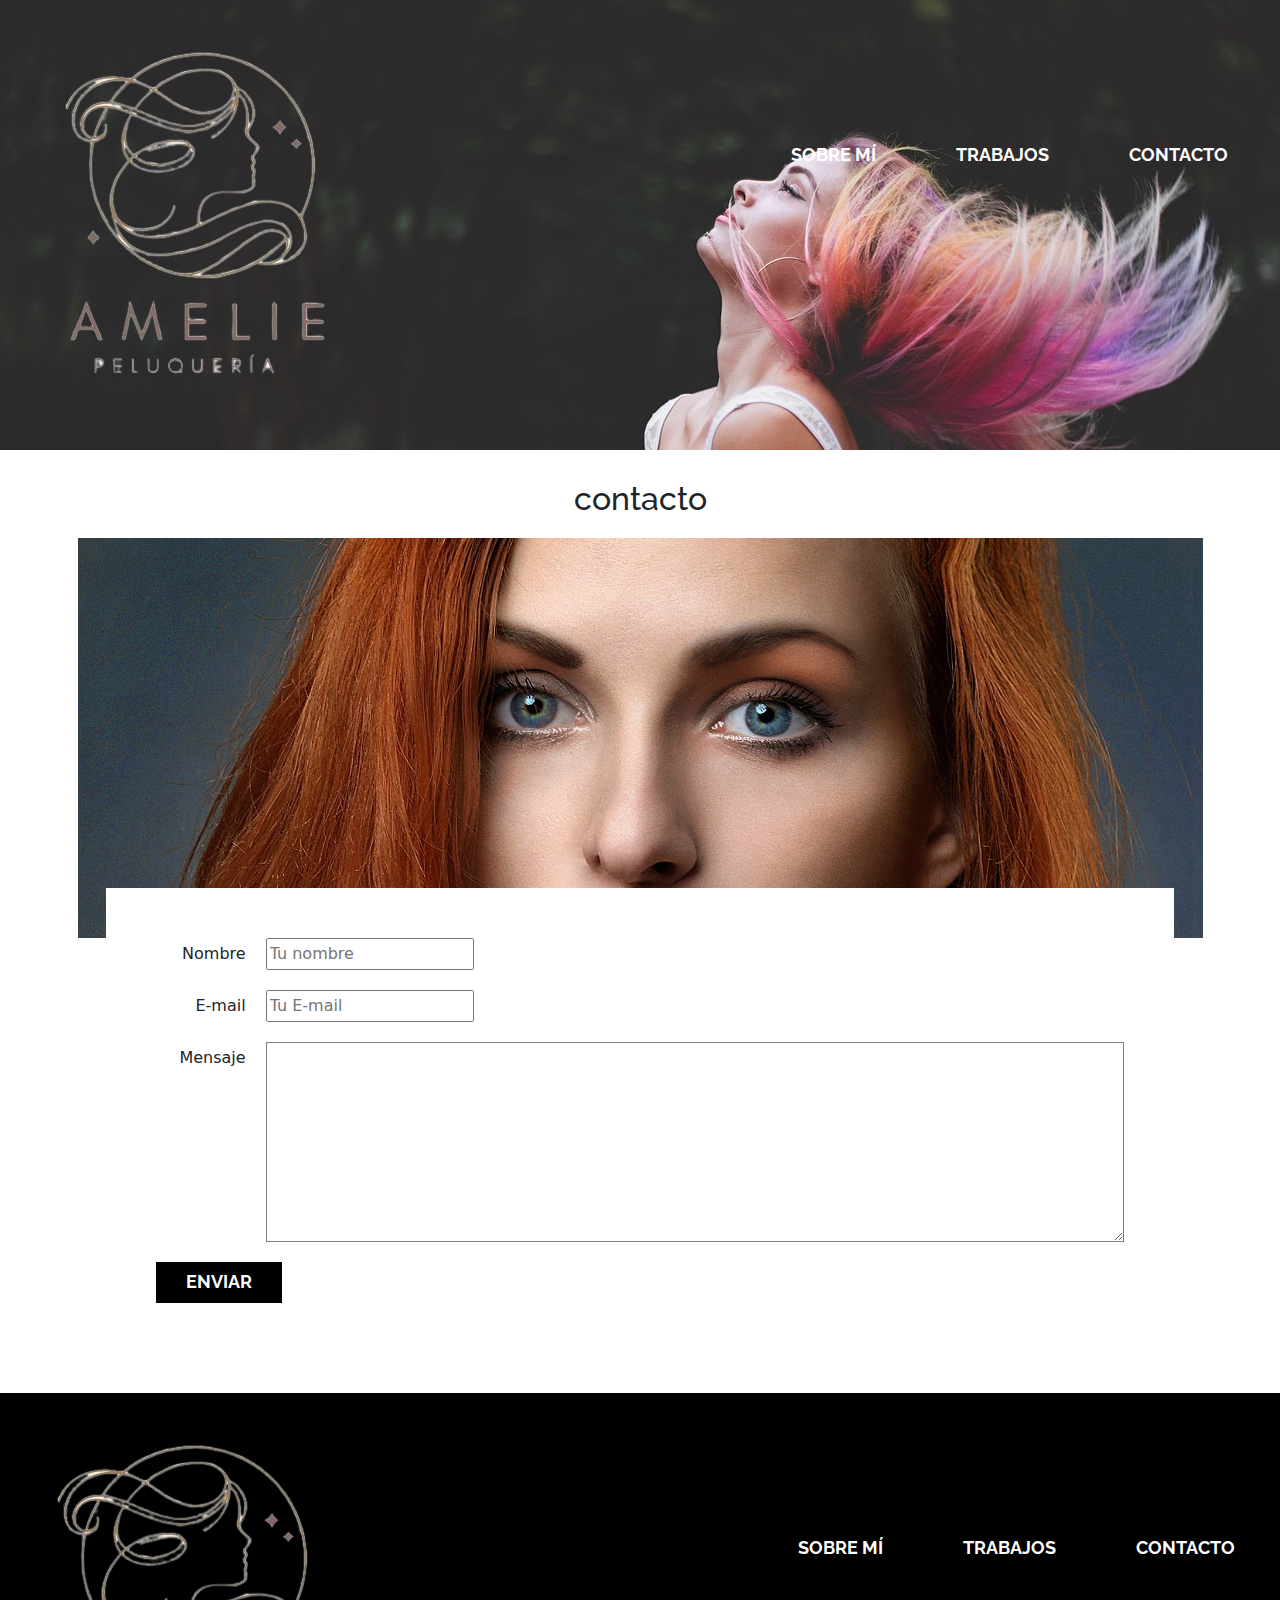
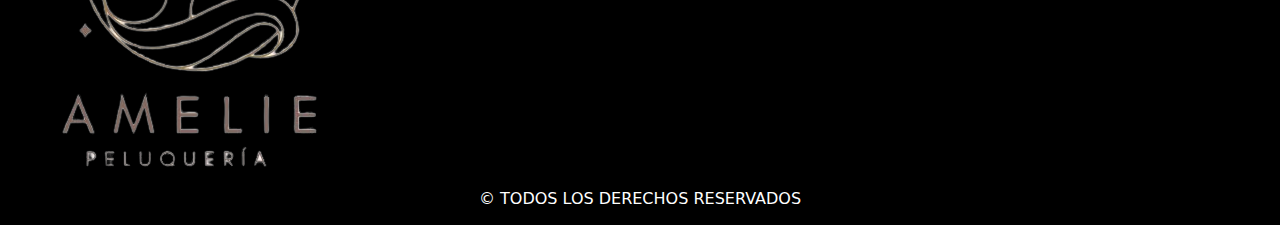
==== Page/contacto.html @ 60de7d9d "V0.1" ====
<!DOCTYPE html>
<html lang="en">
<head>
    <meta charset="UTF-8">
    <meta name="viewport" content="width=device-width, initial-scale=1.0">
    <title>Proyecto</title>
    <link rel="preconnect" href="https://fonts.googleapis.com">
    <link rel="preconnect" href="https://fonts.gstatic.com" crossorigin>
    <link href="https://fonts.googleapis.com/css2?family=Raleway:ital,wght@0,100..900;1,100..900&display=swap" rel="stylesheet">
    <!-- Inicia BS -->
    <link href="https://cdn.jsdelivr.net/npm/bootstrap@5.3.3/dist/css/bootstrap.min.css" rel="stylesheet" integrity="sha384-QWTKZyjpPEjISv5WaRU9OFeRpok6YctnYmDr5pNlyT2bRjXh0JMhjY6hW+ALEwIH" crossorigin="anonymous">
    <!--Finaliza BS-->
    <link rel="preload" href="../CSS/normalize.css">
    <link rel="stylesheet" href="../CSS/normalize.css">
    <link rel="preload" href="../CSS/style.css">
    <link rel="stylesheet" href="../CSS/style.css">
</head>
<body>
    <header class="header container-fluid">
        <div class="container-fluid">
            <div class="barra container-fluid">
                <a href="../index.html">
                    <img class="img-fluid" src="../IMG/Amelie logo.png" alt="Logo">
                </a>
                <nav class="navegacion centrar-texto">
                    <a class="navegacion__link boton" href="../Page/sobreMi.html">SOBRE MÍ</a>
                    <a class="navegacion__link boton" href="../Page/trabajos.html">TRABAJOS</a>
                    <a class="navegacion__link boton" href="../Page/contacto.html">CONTACTO</a>
                </nav>
            </div>
        </div>
    </header>

    <main class="container">
        <h3 class="contactoTítulo centrar-texto">contacto</h3>
        <div class="contactoBG"></div>

        <form class="formulario">
            <div class="campo">
                <label class="campo__label" for="nombre">Nombre</label>
                <input type="text" placeholder="Tu nombre" id="nombre">
            </div>
            <div class="campo">
                <label class="campo__label" for="email">E-mail</label>
                <input type="text" placeholder="Tu E-mail" id="E-mail">
            </div>
            <div class="campo">
                <label class="campo__label" for="Mensaje">Mensaje</label>
                <textarea class="campo__field campo__field--textarea" name="" id="" cols="30" rows="10"></textarea>
            </div>
            <div class="campo">
                <input type="submit" value="Enviar" class="boton boton__principal">
            </div>
        </form>
    </main>

    <footer class="footer container-fluid">
        <div class="container-fluid">
            <div class="barra">
                <a href="../index.html">
                    <img class="img-fluid" src="../IMG/Amelie logo.png" alt="Logo">
                </a>
                <nav class="navegacion centrar-texto no-margin">
                    <a class="navegacion__link boton" href="../Page/sobreMi.html">SOBRE MÍ</a>
                    <a class="navegacion__link boton" href="../Page/trabajos.html">TRABAJOS</a>
                    <a class="navegacion__link boton" href="../Page/contacto.html">CONTACTO</a>
                </nav>
            </div>
            <p class="copy">© TODOS LOS DERECHOS RESERVADOS</p>
        </div>
    </footer>
</body>
</html>
---- CSS/style.css ----
:root {
    --blanco: #fff;
    --negro: #000;
}
.fuente {
  font-family: "Raleway", sans-serif;
  font-weight: 400;
  font-style: normal;
}

.fuentePequeña {
  font-family: "Raleway", sans-serif;
  font-weight: 200;
  font-style: normal;
  font-size: 2rem;
}

html {
    box-sizing: border-box;
    font-size: 62.5%;
}

*, *:before, *:after {
    box-sizing: inherit;
}

body {
    font-size: 1.6rem;
    line-height: 2;
}

/** GLOBALES **/

.contenedor {
    max-width: 120rem;
    width: 90%;
    margin: 0 auto;
}

.trabajos__contenedor {
    max-width: 40%;
    height: 90%;
    margin: 5rem auto;
    border: .6rem solid;
    align-content: center;
}

a {
    text-decoration: none;
}

h3 {
    font-size: 3.2rem;
    font-family: "Raleway", sans-serif;
    margin-top: 3rem;
    margin-bottom: 2rem;
}

/** Utilidades **/

.no-margin {
    margin: 0;
}

.no-padding {
    padding: 0;
}

.centrar-texto {
    text-align: center;
}

/** HEADER **/

.header {
    background-image: url(../IMG/woman-1869208_1280.jpg);
    height: 45rem;
    background-size: cover;
    background-repeat: no-repeat;
    background-position: auto 20rem;
    position: relative;
}

@media (max-width: 768px) {
    .header {
        background-position: right;
    }
}

.barra {
    padding-top: 4rem;
}

@media only screen and (min-width: 768px) {
    .barra {
         display: flex;
         justify-content: space-between;
         align-items: center;
         gap: .1rem;
     }
 }

@media (min-width: 768px) {
    .logo {
    width: 20%;
    }
}

.logo {
    width: 100%;
}

.navegacion {
    flex-direction: column;
    flex-direction: row;
    margin-bottom: 12rem;
}

@media (min-width: 768px) {
    .navegacion {
        display: flex;
        gap: 2rem;
    }
}

.navegacion__link {
    color: var(--blanco);
    text-align: center;
    font-size: 1.8rem;
}
@media (min-width: 768px) {
    .principal {
        display: grid;
        grid-template-columns: 2fr 1fr;
        column-gap: 1rem;
    }
}

.boton {
    display: flex;
    font-family: "Raleway", sans-serif;
    color: var(--blanco);
    text-align: center;
    padding: 1rem 3rem;
    font-size: 1.8rem;
    text-transform: uppercase;
    font-weight: 700;
    border: none;
    display: inline-block;
}

.boton:hover {
    cursor: pointer;
}

.boton__principal {
    background-color: var(--negro);
    margin-bottom: 2rem;
}

.articulo {
    border-bottom: .4rem solid var(--gris);
    margin-bottom: 2rem;
}

.articulo__imagen {
    width: 85%;
    height: 85%;
}

.footer{
    background-color: var(--negro);
}


.copy {
    text-align: center;
    color: var(--blanco);
    margin: 0;
    padding-bottom: 1rem;
}

@media (min-width: 768px) {
    .sobreMi {
        display: flex;
    }
}

.sobreMi {
    gap: 2rem;
    align-items: center;
    margin: 10rem 0 10rem 0.1rem;
}

.sobreMi__foto {
    size: 30%;
    margin: 8rem 1rem 8rem 8rem;
}

.sobreMi__texto {
    margin: .5rem;
}

.trabajos-contenedor {
    margin: 8rem;
}

.trabajos__foto {
    width: 20%;
}

.contactoBG {
    background-image: url(../IMG/girl-2120196_1920.jpg);
    height: 40rem;
    background-size: cover;
    background-repeat: no-repeat;
}

.formulario {
    background-color: var(--blanco);
    margin: -5rem auto 0 auto;
    width: 95%;
    padding: 5rem;
}

.campo {
    display: flex;
    margin-bottom: 2rem;
    gap: 2rem;
}

.campo__label {
    flex: 0 0 9rem;
    text-align: right;
}

.campo__field {
    flex: 1;
    border: 1px solid gray;
}

.campo__field--textarea {
    height: 20rem;
}
---- CSS/style.css ----
:root {
    --blanco: #fff;
    --negro: #000;
}
.fuente {
  font-family: "Raleway", sans-serif;
  font-weight: 400;
  font-style: normal;
}

.fuentePequeña {
  font-family: "Raleway", sans-serif;
  font-weight: 200;
  font-style: normal;
  font-size: 2rem;
}

html {
    box-sizing: border-box;
    font-size: 62.5%;
}

*, *:before, *:after {
    box-sizing: inherit;
}

body {
    font-size: 1.6rem;
    line-height: 2;
}

/** GLOBALES **/

.contenedor {
    max-width: 120rem;
    width: 90%;
    margin: 0 auto;
}

.trabajos__contenedor {
    max-width: 40%;
    height: 90%;
    margin: 5rem auto;
    border: .6rem solid;
    align-content: center;
}

a {
    text-decoration: none;
}

h3 {
    font-size: 3.2rem;
    font-family: "Raleway", sans-serif;
    margin-top: 3rem;
    margin-bottom: 2rem;
}

/** Utilidades **/

.no-margin {
    margin: 0;
}

.no-padding {
    padding: 0;
}

.centrar-texto {
    text-align: center;
}

/** HEADER **/

.header {
    background-image: url(../IMG/woman-1869208_1280.jpg);
    height: 45rem;
    background-size: cover;
    background-repeat: no-repeat;
    background-position: auto 20rem;
    position: relative;
}

@media (max-width: 768px) {
    .header {
        background-position: right;
    }
}

.barra {
    padding-top: 4rem;
}

@media only screen and (min-width: 768px) {
    .barra {
         display: flex;
         justify-content: space-between;
         align-items: center;
         gap: .1rem;
     }
 }

@media (min-width: 768px) {
    .logo {
    width: 20%;
    }
}

.logo {
    width: 100%;
}

.navegacion {
    flex-direction: column;
    flex-direction: row;
    margin-bottom: 12rem;
}

@media (min-width: 768px) {
    .navegacion {
        display: flex;
        gap: 2rem;
    }
}

.navegacion__link {
    color: var(--blanco);
    text-align: center;
    font-size: 1.8rem;
}
@media (min-width: 768px) {
    .principal {
        display: grid;
        grid-template-columns: 2fr 1fr;
        column-gap: 1rem;
    }
}

.boton {
    display: flex;
    font-family: "Raleway", sans-serif;
    color: var(--blanco);
    text-align: center;
    padding: 1rem 3rem;
    font-size: 1.8rem;
    text-transform: uppercase;
    font-weight: 700;
    border: none;
    display: inline-block;
}

.boton:hover {
    cursor: pointer;
}

.boton__principal {
    background-color: var(--negro);
    margin-bottom: 2rem;
}

.articulo {
    border-bottom: .4rem solid var(--gris);
    margin-bottom: 2rem;
}

.articulo__imagen {
    width: 85%;
    height: 85%;
}

.footer{
    background-color: var(--negro);
}


.copy {
    text-align: center;
    color: var(--blanco);
    margin: 0;
    padding-bottom: 1rem;
}

@media (min-width: 768px) {
    .sobreMi {
        display: flex;
    }
}

.sobreMi {
    gap: 2rem;
    align-items: center;
    margin: 10rem 0 10rem 0.1rem;
}

.sobreMi__foto {
    size: 30%;
    margin: 8rem 1rem 8rem 8rem;
}

.sobreMi__texto {
    margin: .5rem;
}

.trabajos-contenedor {
    margin: 8rem;
}

.trabajos__foto {
    width: 20%;
}

.contactoBG {
    background-image: url(../IMG/girl-2120196_1920.jpg);
    height: 40rem;
    background-size: cover;
    background-repeat: no-repeat;
}

.formulario {
    background-color: var(--blanco);
    margin: -5rem auto 0 auto;
    width: 95%;
    padding: 5rem;
}

.campo {
    display: flex;
    margin-bottom: 2rem;
    gap: 2rem;
}

.campo__label {
    flex: 0 0 9rem;
    text-align: right;
}

.campo__field {
    flex: 1;
    border: 1px solid gray;
}

.campo__field--textarea {
    height: 20rem;
}
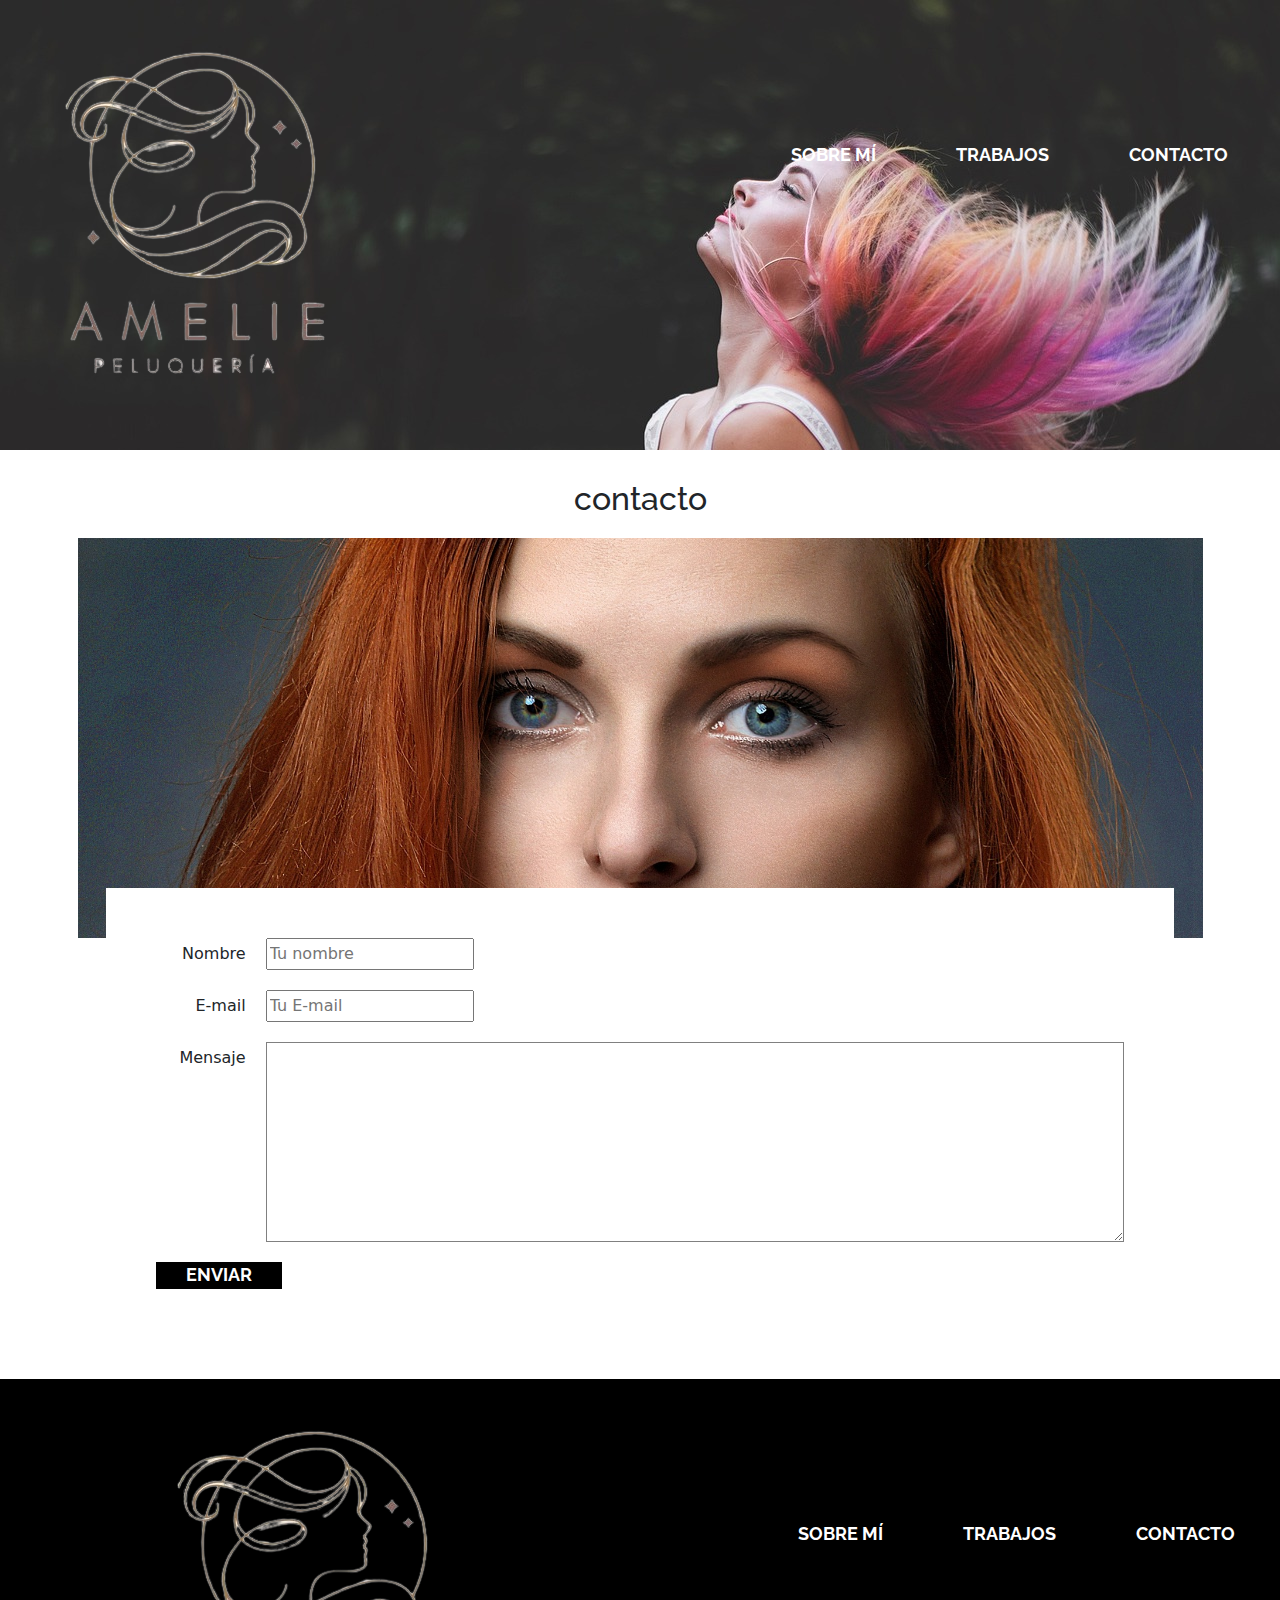
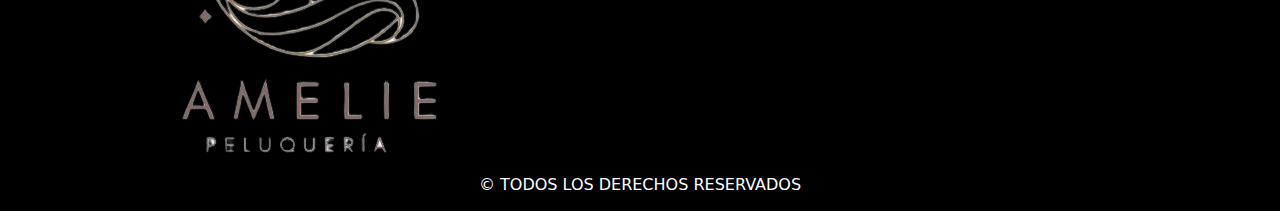
==== commit c415b72f: "V0.5 implemento Sass" ====
--- a/Page/contacto.html
+++ b/Page/contacto.html
@@ -12,8 +12,8 @@
     <!--Finaliza BS-->
     <link rel="preload" href="../CSS/normalize.css">
     <link rel="stylesheet" href="../CSS/normalize.css">
-    <link rel="preload" href="../CSS/style.css">
-    <link rel="stylesheet" href="../CSS/style.css">
+    <link rel="preload" href="../CSS/styles.css">
+    <link rel="stylesheet" href="../CSS/styles.css">
 </head>
 <body>
     <header class="header container-fluid">
--- a/CSS/styles.css
+++ b/CSS/styles.css
@@ -0,0 +1,294 @@
+@charset "UTF-8";
+:root {
+  --blanco: #fff;
+  --negro: #000;
+  --gris: #D5D8DC;
+}
+
+.fuente {
+  font-family: "Raleway", sans-serif;
+  font-weight: 400;
+  font-style: normal;
+}
+
+.fuentePequeña {
+  font-family: "Raleway", sans-serif;
+  font-weight: 200;
+  font-style: normal;
+  font-size: 2rem;
+}
+
+html {
+  box-sizing: border-box;
+  font-size: 62.5%;
+}
+
+*, *:before, *:after {
+  box-sizing: inherit;
+}
+
+body {
+  font-size: 1.6rem;
+  line-height: 2;
+}
+
+img {
+  max-width: 100%;
+}
+
+/** GLOBALES **/
+.contenedor {
+  max-width: 120rem;
+  width: 90%;
+  margin: 0 auto;
+}
+
+.trabajos__contenedor {
+  max-width: 40%;
+  height: 90%;
+  margin: 5rem auto;
+  border: 0.6rem solid;
+  align-content: center;
+}
+
+a {
+  text-decoration: none;
+}
+
+h3 {
+  font-size: 3.2rem;
+  font-family: "Raleway", sans-serif;
+  margin-top: 3rem;
+  margin-bottom: 2rem;
+}
+
+/** Utilidades **/
+.no-margin {
+  margin: 0;
+}
+
+.no-padding {
+  padding: 0;
+}
+
+.centrar-texto {
+  text-align: center;
+}
+
+/** HEADER **/
+.header {
+  background-image: url(../IMG/woman-1869208_1280.jpg);
+  height: 45rem;
+  background-size: cover;
+  background-repeat: no-repeat;
+  background-position: auto 20rem;
+  position: relative;
+}
+
+@media (max-width: 768px) {
+  .header {
+    background-position: right;
+  }
+}
+.barra {
+  padding-top: 4rem;
+}
+
+@media only screen and (min-width: 768px) {
+  .barra {
+    display: flex;
+    justify-content: space-between;
+    align-items: center;
+    gap: 0.1rem;
+  }
+}
+@media (min-width: 768px) {
+  .logo {
+    width: 20%;
+  }
+}
+.logo {
+  width: 100%;
+}
+
+.navegacion {
+  flex-direction: column;
+  flex-direction: row;
+  margin-bottom: 12rem;
+}
+.navegacion .navegacion__link {
+  color: var(--blanco);
+  text-align: center;
+  font-size: 1.8rem;
+}
+
+@media (min-width: 768px) {
+  .navegacion {
+    display: flex;
+    gap: 2rem;
+  }
+}
+.boton {
+  display: flex;
+  font-family: "Raleway", sans-serif;
+  color: var(--blanco);
+  text-align: center;
+  padding: 0.3rem 3rem;
+  font-size: 1.8rem;
+  text-transform: uppercase;
+  font-weight: 700;
+  border: none;
+  display: inline-block;
+}
+
+.boton:hover {
+  cursor: pointer;
+}
+
+.boton__principal {
+  background-color: var(--negro);
+  margin-bottom: 2rem;
+}
+
+.contenido-principal {
+  display: grid;
+  grid-template-columns: 2fr 1fr;
+  -moz-column-gap: 4rem;
+       column-gap: 4rem;
+  border-bottom: 6px solid var(--gris);
+}
+
+@media only screen and (max-width: 768px) {
+  .contenido-principal {
+    display: block;
+  }
+}
+.articulo {
+  border-bottom: 0.4rem solid var(--gris);
+  margin-bottom: 2rem;
+}
+.articulo .articulo__imagen {
+  width: 70%;
+}
+.articulo .articulo__texto h3 {
+  margin-top: 1rem;
+  margin-bottom: 0;
+}
+.articulo .articulo:last-of-type {
+  border-bottom: 0;
+}
+
+.testis {
+  margin: 12rem auto;
+}
+.testis .testi {
+  display: flex;
+  flex-direction: column;
+  align-items: center;
+}
+.testis .testi p {
+  text-align: center;
+  line-height: 2;
+}
+.testis .testi .iconos-testi {
+  height: 15rem;
+  width: 15rem;
+  background-color: var(--negro);
+  border-radius: 50%;
+  display: flex;
+  justify-content: center;
+  align-items: center;
+}
+
+.footer {
+  background-color: var(--negro);
+}
+.footer img {
+  margin-left: 12rem;
+}
+@media only screen and (max-width: 768px) {
+  .footer img {
+    display: block;
+    margin-left: auto;
+    margin-right: auto;
+    width: 80%;
+  }
+}
+
+.copy {
+  text-align: center;
+  color: var(--blanco);
+  margin: 0;
+  padding-bottom: 1rem;
+}
+
+@media (min-width: 768px) {
+  .sobreMi {
+    display: flex;
+  }
+}
+.sobreMi {
+  gap: 2rem;
+  align-items: center;
+  margin: 10rem 0 10rem 0.1rem;
+}
+.sobreMi .sobreMi__foto {
+  size: 30%;
+  margin: 8rem 1rem 8rem 8rem;
+}
+.sobreMi .sobreMi__texto {
+  margin: 0.5rem;
+}
+
+.trabajos-contenedor {
+  margin: 8rem;
+}
+.trabajos-contenedor .trabajos__foto {
+  width: 20%;
+}
+
+@media only screen and (max-width: 768px) {
+  .trabajos-contenedor {
+    margin: 1rem;
+    display: block;
+  }
+}
+@media only screen and (max-width: 768px) {
+  .trabajos__foto {
+    margin: 1rem;
+  }
+}
+@media only screen and (max-width: 768px) {
+  .trabajos__texto {
+    font-size: 16px;
+  }
+}
+.contactoBG {
+  background-image: url(../IMG/girl-2120196_1920.jpg);
+  height: 40rem;
+  background-size: cover;
+  background-repeat: no-repeat;
+}
+
+.formulario {
+  background-color: var(--blanco);
+  margin: -5rem auto 0 auto;
+  width: 95%;
+  padding: 5rem;
+}
+.formulario .campo {
+  display: flex;
+  margin-bottom: 2rem;
+  gap: 2rem;
+}
+.formulario .campo .campo__label {
+  flex: 0 0 9rem;
+  text-align: right;
+}
+.formulario .campo .campo__field {
+  flex: 1;
+  border: 1px solid gray;
+}
+.formulario .campo .campo__field--textarea {
+  height: 20rem;
+}/*# sourceMappingURL=styles.css.map */--- a/CSS/styles.css
+++ b/CSS/styles.css
@@ -0,0 +1,294 @@
+@charset "UTF-8";
+:root {
+  --blanco: #fff;
+  --negro: #000;
+  --gris: #D5D8DC;
+}
+
+.fuente {
+  font-family: "Raleway", sans-serif;
+  font-weight: 400;
+  font-style: normal;
+}
+
+.fuentePequeña {
+  font-family: "Raleway", sans-serif;
+  font-weight: 200;
+  font-style: normal;
+  font-size: 2rem;
+}
+
+html {
+  box-sizing: border-box;
+  font-size: 62.5%;
+}
+
+*, *:before, *:after {
+  box-sizing: inherit;
+}
+
+body {
+  font-size: 1.6rem;
+  line-height: 2;
+}
+
+img {
+  max-width: 100%;
+}
+
+/** GLOBALES **/
+.contenedor {
+  max-width: 120rem;
+  width: 90%;
+  margin: 0 auto;
+}
+
+.trabajos__contenedor {
+  max-width: 40%;
+  height: 90%;
+  margin: 5rem auto;
+  border: 0.6rem solid;
+  align-content: center;
+}
+
+a {
+  text-decoration: none;
+}
+
+h3 {
+  font-size: 3.2rem;
+  font-family: "Raleway", sans-serif;
+  margin-top: 3rem;
+  margin-bottom: 2rem;
+}
+
+/** Utilidades **/
+.no-margin {
+  margin: 0;
+}
+
+.no-padding {
+  padding: 0;
+}
+
+.centrar-texto {
+  text-align: center;
+}
+
+/** HEADER **/
+.header {
+  background-image: url(../IMG/woman-1869208_1280.jpg);
+  height: 45rem;
+  background-size: cover;
+  background-repeat: no-repeat;
+  background-position: auto 20rem;
+  position: relative;
+}
+
+@media (max-width: 768px) {
+  .header {
+    background-position: right;
+  }
+}
+.barra {
+  padding-top: 4rem;
+}
+
+@media only screen and (min-width: 768px) {
+  .barra {
+    display: flex;
+    justify-content: space-between;
+    align-items: center;
+    gap: 0.1rem;
+  }
+}
+@media (min-width: 768px) {
+  .logo {
+    width: 20%;
+  }
+}
+.logo {
+  width: 100%;
+}
+
+.navegacion {
+  flex-direction: column;
+  flex-direction: row;
+  margin-bottom: 12rem;
+}
+.navegacion .navegacion__link {
+  color: var(--blanco);
+  text-align: center;
+  font-size: 1.8rem;
+}
+
+@media (min-width: 768px) {
+  .navegacion {
+    display: flex;
+    gap: 2rem;
+  }
+}
+.boton {
+  display: flex;
+  font-family: "Raleway", sans-serif;
+  color: var(--blanco);
+  text-align: center;
+  padding: 0.3rem 3rem;
+  font-size: 1.8rem;
+  text-transform: uppercase;
+  font-weight: 700;
+  border: none;
+  display: inline-block;
+}
+
+.boton:hover {
+  cursor: pointer;
+}
+
+.boton__principal {
+  background-color: var(--negro);
+  margin-bottom: 2rem;
+}
+
+.contenido-principal {
+  display: grid;
+  grid-template-columns: 2fr 1fr;
+  -moz-column-gap: 4rem;
+       column-gap: 4rem;
+  border-bottom: 6px solid var(--gris);
+}
+
+@media only screen and (max-width: 768px) {
+  .contenido-principal {
+    display: block;
+  }
+}
+.articulo {
+  border-bottom: 0.4rem solid var(--gris);
+  margin-bottom: 2rem;
+}
+.articulo .articulo__imagen {
+  width: 70%;
+}
+.articulo .articulo__texto h3 {
+  margin-top: 1rem;
+  margin-bottom: 0;
+}
+.articulo .articulo:last-of-type {
+  border-bottom: 0;
+}
+
+.testis {
+  margin: 12rem auto;
+}
+.testis .testi {
+  display: flex;
+  flex-direction: column;
+  align-items: center;
+}
+.testis .testi p {
+  text-align: center;
+  line-height: 2;
+}
+.testis .testi .iconos-testi {
+  height: 15rem;
+  width: 15rem;
+  background-color: var(--negro);
+  border-radius: 50%;
+  display: flex;
+  justify-content: center;
+  align-items: center;
+}
+
+.footer {
+  background-color: var(--negro);
+}
+.footer img {
+  margin-left: 12rem;
+}
+@media only screen and (max-width: 768px) {
+  .footer img {
+    display: block;
+    margin-left: auto;
+    margin-right: auto;
+    width: 80%;
+  }
+}
+
+.copy {
+  text-align: center;
+  color: var(--blanco);
+  margin: 0;
+  padding-bottom: 1rem;
+}
+
+@media (min-width: 768px) {
+  .sobreMi {
+    display: flex;
+  }
+}
+.sobreMi {
+  gap: 2rem;
+  align-items: center;
+  margin: 10rem 0 10rem 0.1rem;
+}
+.sobreMi .sobreMi__foto {
+  size: 30%;
+  margin: 8rem 1rem 8rem 8rem;
+}
+.sobreMi .sobreMi__texto {
+  margin: 0.5rem;
+}
+
+.trabajos-contenedor {
+  margin: 8rem;
+}
+.trabajos-contenedor .trabajos__foto {
+  width: 20%;
+}
+
+@media only screen and (max-width: 768px) {
+  .trabajos-contenedor {
+    margin: 1rem;
+    display: block;
+  }
+}
+@media only screen and (max-width: 768px) {
+  .trabajos__foto {
+    margin: 1rem;
+  }
+}
+@media only screen and (max-width: 768px) {
+  .trabajos__texto {
+    font-size: 16px;
+  }
+}
+.contactoBG {
+  background-image: url(../IMG/girl-2120196_1920.jpg);
+  height: 40rem;
+  background-size: cover;
+  background-repeat: no-repeat;
+}
+
+.formulario {
+  background-color: var(--blanco);
+  margin: -5rem auto 0 auto;
+  width: 95%;
+  padding: 5rem;
+}
+.formulario .campo {
+  display: flex;
+  margin-bottom: 2rem;
+  gap: 2rem;
+}
+.formulario .campo .campo__label {
+  flex: 0 0 9rem;
+  text-align: right;
+}
+.formulario .campo .campo__field {
+  flex: 1;
+  border: 1px solid gray;
+}
+.formulario .campo .campo__field--textarea {
+  height: 20rem;
+}/*# sourceMappingURL=styles.css.map */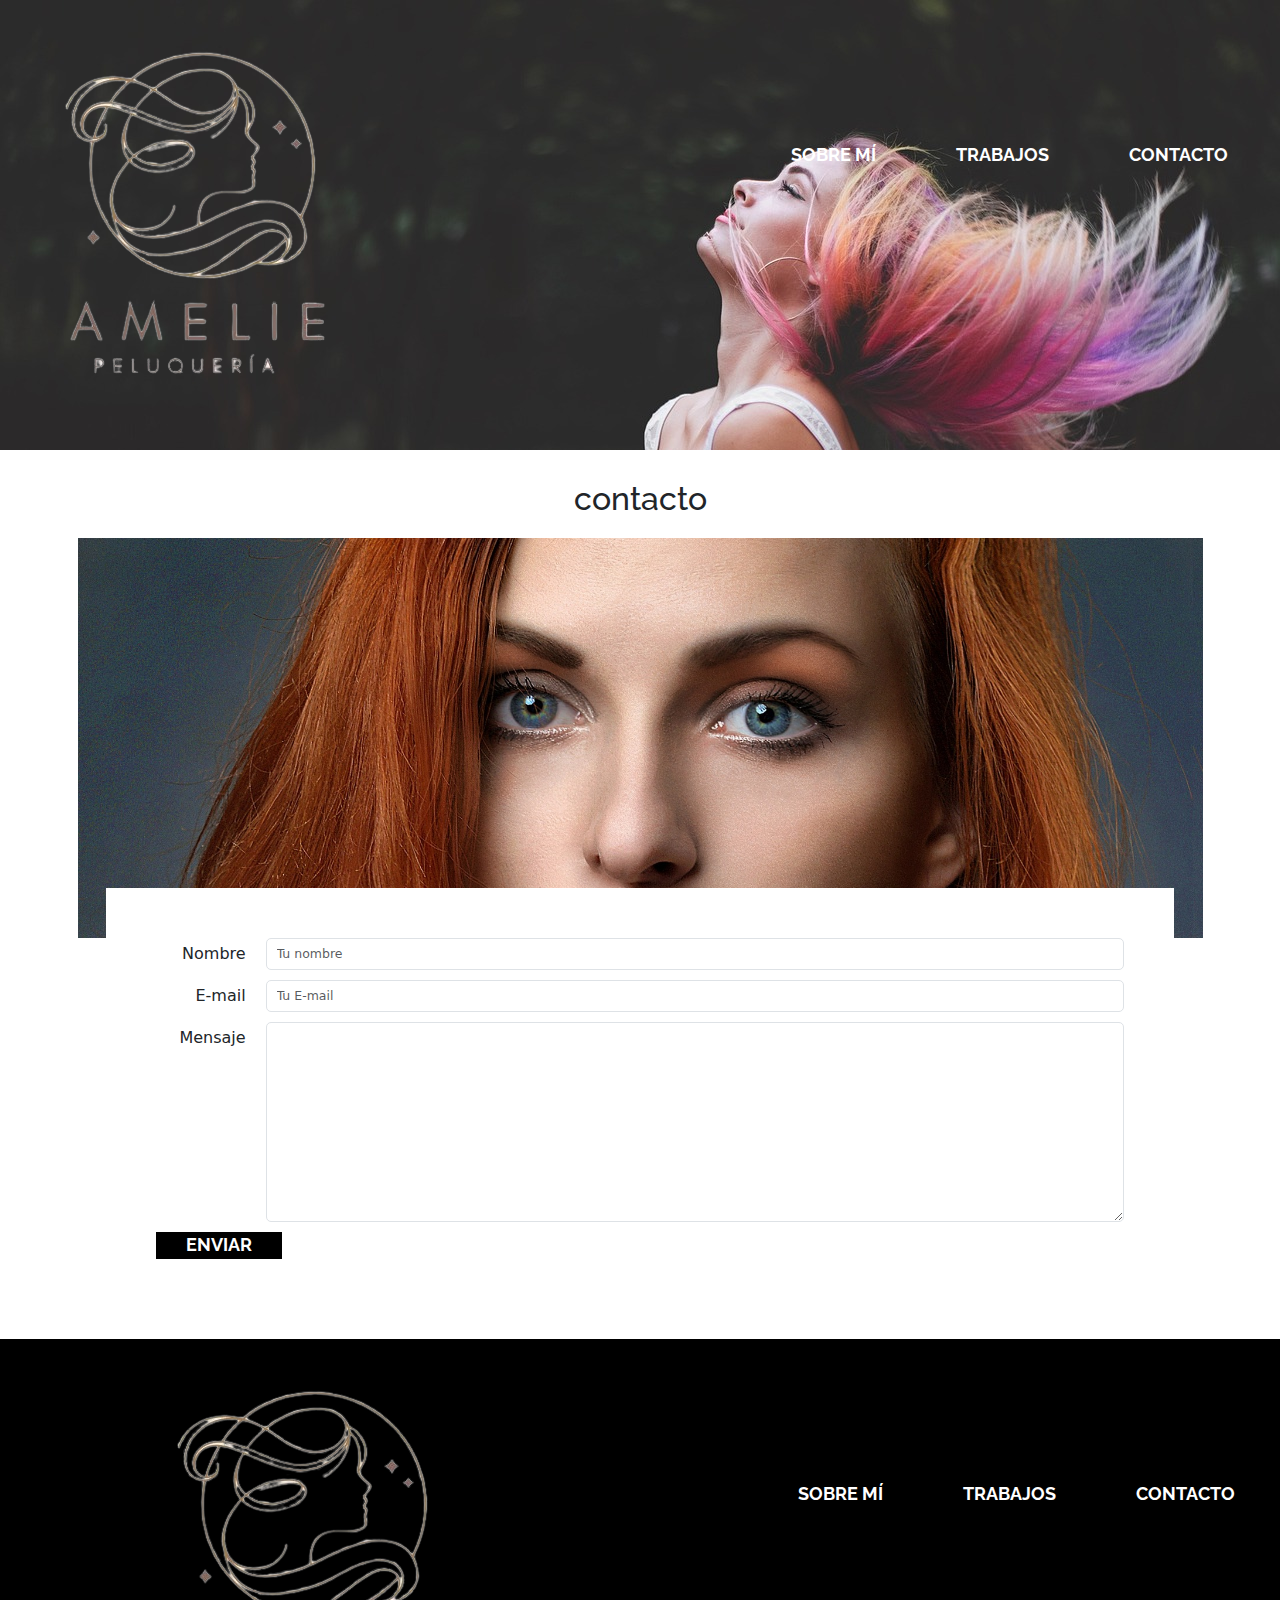
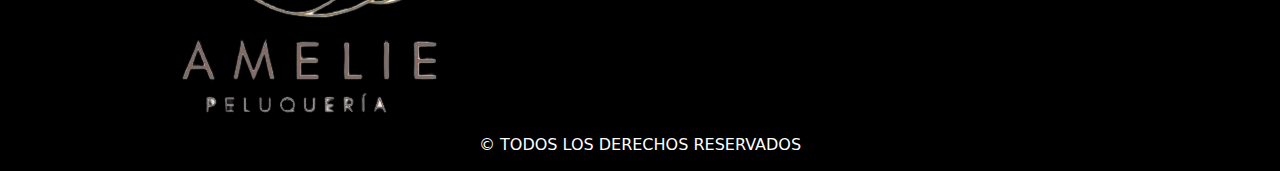
==== commit d0d8a46a: "V0.7.2 Mejoras varias y de SEO" ====
--- a/Page/contacto.html
+++ b/Page/contacto.html
@@ -3,16 +3,17 @@
 <head>
     <meta charset="UTF-8">
     <meta name="viewport" content="width=device-width, initial-scale=1.0">
-    <title>Proyecto</title>
+    <meta name="description" content="Peluquería AMELIE - Contacto">
+    <meta name="keywords" content="Pelo, Peluquería, Belleza, Estilista, Tratamiento capilar">
+    <title>Contacto</title>
+    <link rel="icon" type="image/x-icon" href="../IMG/Amelie logo.png">
     <link rel="preconnect" href="https://fonts.googleapis.com">
     <link rel="preconnect" href="https://fonts.gstatic.com" crossorigin>
     <link href="https://fonts.googleapis.com/css2?family=Raleway:ital,wght@0,100..900;1,100..900&display=swap" rel="stylesheet">
     <!-- Inicia BS -->
     <link href="https://cdn.jsdelivr.net/npm/bootstrap@5.3.3/dist/css/bootstrap.min.css" rel="stylesheet" integrity="sha384-QWTKZyjpPEjISv5WaRU9OFeRpok6YctnYmDr5pNlyT2bRjXh0JMhjY6hW+ALEwIH" crossorigin="anonymous">
     <!--Finaliza BS-->
-    <link rel="preload" href="../CSS/normalize.css">
     <link rel="stylesheet" href="../CSS/normalize.css">
-    <link rel="preload" href="../CSS/styles.css">
     <link rel="stylesheet" href="../CSS/styles.css">
 </head>
 <body>
@@ -36,19 +37,19 @@
         <div class="contactoBG"></div>
 
         <form class="formulario">
-            <div class="campo">
+            <div class="campo mb-3">
                 <label class="campo__label" for="nombre">Nombre</label>
-                <input type="text" placeholder="Tu nombre" id="nombre">
+                <input class="form-control form-control-lg" type="text" placeholder="Tu nombre" id="nombre">
             </div>
-            <div class="campo">
+            <div class="campo mb-3">
                 <label class="campo__label" for="email">E-mail</label>
-                <input type="text" placeholder="Tu E-mail" id="E-mail">
+                <input class="form-control form-control-lg" type="text" placeholder="Tu E-mail" id="E-mail">
             </div>
-            <div class="campo">
+            <div class="campo mb-3">
                 <label class="campo__label" for="Mensaje">Mensaje</label>
-                <textarea class="campo__field campo__field--textarea" name="" id="" cols="30" rows="10"></textarea>
+                <textarea class="form-control form-control-lg" class="campo__field campo__field--textarea" name="" id="" cols="30" rows="10"></textarea>
             </div>
-            <div class="campo">
+            <div class="campo mb-3">
                 <input type="submit" value="Enviar" class="boton boton__principal">
             </div>
         </form>
--- a/CSS/styles.css
+++ b/CSS/styles.css
@@ -139,10 +139,14 @@
   font-weight: 700;
   border: none;
   display: inline-block;
+  transition: 0.3s;
 }
 
 .boton:hover {
   cursor: pointer;
+  font-size: 2.2rem;
+  color: var(--blanco);
+  background-color: gray;
 }
 
 .boton__principal {
@@ -151,6 +155,7 @@
 }
 
 .contenido-principal {
+  margin-top: 5rem;
   display: grid;
   grid-template-columns: 2fr 1fr;
   -moz-column-gap: 4rem;
@@ -168,7 +173,7 @@
   margin-bottom: 2rem;
 }
 .articulo .articulo__imagen {
-  width: 70%;
+  width: 50%;
 }
 .articulo .articulo__texto h3 {
   margin-top: 1rem;
@@ -179,7 +184,10 @@
 }
 
 .testis {
-  margin: 12rem auto;
+  margin: 16rem auto;
+}
+.testis h3 {
+  text-align: center;
 }
 .testis .testi {
   display: flex;
@@ -188,16 +196,29 @@
 }
 .testis .testi p {
   text-align: center;
-  line-height: 2;
-}
-.testis .testi .iconos-testi {
+  line-height: 1.5;
+  font-size: 2.5rem;
+}
+.testis .testi .icono-testi1, .testis .testi .icono-testi2, .testis .testi .icono-testi3 {
   height: 15rem;
   width: 15rem;
-  background-color: var(--negro);
+  background-size: cover;
+  background-repeat: no-repeat;
+  background-position: auto 20rem;
+  position: relative;
   border-radius: 50%;
   display: flex;
   justify-content: center;
   align-items: center;
+}
+.testis .testi .icono-testi1 {
+  background-image: url(../IMG/testi1.jpg);
+}
+.testis .testi .icono-testi2 {
+  background-image: url(../IMG/testi2.jpg);
+}
+.testis .testi .icono-testi3 {
+  background-image: url(../IMG/testi3.jpg);
 }
 
 .footer {
@@ -222,45 +243,107 @@
   padding-bottom: 1rem;
 }
 
-@media (min-width: 768px) {
+.sobreMi {
+  display: block;
+  gap: 2rem;
+  margin: 10rem auto;
+}
+@media only screen and (max-width: 768px) {
   .sobreMi {
-    display: flex;
-  }
-}
-.sobreMi {
-  gap: 2rem;
-  align-items: center;
-  margin: 10rem 0 10rem 0.1rem;
+    display: block;
+  }
 }
 .sobreMi .sobreMi__foto {
-  size: 30%;
-  margin: 8rem 1rem 8rem 8rem;
+  background-image: url(../IMG/sobremi.jpg);
+  height: 40rem;
+  background-size: cover;
+  background-repeat: no-repeat;
+  background-position: auto 20rem;
+  position: relative;
 }
 .sobreMi .sobreMi__texto {
+  margin: 2rem;
+  font-size: 2.5rem;
+}
+@media only screen and (max-width: 768px) {
+  .sobreMi .sobreMi__texto {
+    font-size: 1.6rem;
+  }
+}
+
+.trabajos-contenedor {
+  display: grid;
+  grid-template-columns: repeat(2, 1fr);
+  margin: 8rem 5%;
+  gap: 4rem;
+}
+.trabajos-contenedor .item1 {
+  grid-column: 1/3;
+  grid-row: 1/2;
+}
+.trabajos-contenedor .item2 {
+  grid-column: 1/2;
+  grid-row: 2/3;
+}
+.trabajos-contenedor .item3 {
+  grid-column: 2/3;
+  grid-row: 2/3;
+}
+.trabajos-contenedor .item4 {
+  grid-column: 1/3;
+  grid-row: 3/4;
+}
+.trabajos-contenedor .item2 .trabajos__foto, .trabajos-contenedor .item3 .trabajos__foto {
+  display: block;
+  width: 60%;
+  min-width: 20%;
+  margin: 1rem auto;
+}
+.trabajos-contenedor .contenedor1, .trabajos-contenedor .contenedor2 {
+  display: flex;
+  margin: 1rem;
+}
+@media only screen and (max-width: 768px) {
+  .trabajos-contenedor .contenedor1, .trabajos-contenedor .contenedor2 {
+    display: block;
+  }
+}
+@media only screen and (max-width: 768px) {
+  .trabajos-contenedor .item1 .trabajos__foto, .trabajos-contenedor .item4 .trabajos__foto, .trabajos-contenedor .item3 .trabajos__foto, .trabajos-contenedor .item4 .trabajos__foto {
+    display: block;
+    width: 60%;
+    min-width: 20%;
+    margin: 1rem auto;
+  }
+}
+.trabajos-contenedor .borde {
+  border: 0.1rem solid gray;
+}
+@media only screen and (max-width: 768px) {
+  .trabajos-contenedor .borde {
+    margin: 2rem auto;
+  }
+}
+.trabajos-contenedor .sombra {
+  box-shadow: 5px 5px 15px gray;
+}
+.trabajos-contenedor h2 {
   margin: 0.5rem;
-}
-
-.trabajos-contenedor {
-  margin: 8rem;
-}
-.trabajos-contenedor .trabajos__foto {
-  width: 20%;
+  font-size: 3rem;
+}
+.trabajos-contenedor p {
+  font-size: 2rem;
+}
+.trabajos-contenedor .trabajos__texto {
+  margin: 0.5rem;
 }
 
 @media only screen and (max-width: 768px) {
   .trabajos-contenedor {
     margin: 1rem;
     display: block;
-  }
-}
-@media only screen and (max-width: 768px) {
-  .trabajos__foto {
-    margin: 1rem;
-  }
-}
-@media only screen and (max-width: 768px) {
-  .trabajos__texto {
-    font-size: 16px;
+    padding-top: 2rem;
+    padding-bottom: 2rem;
   }
 }
 .contactoBG {
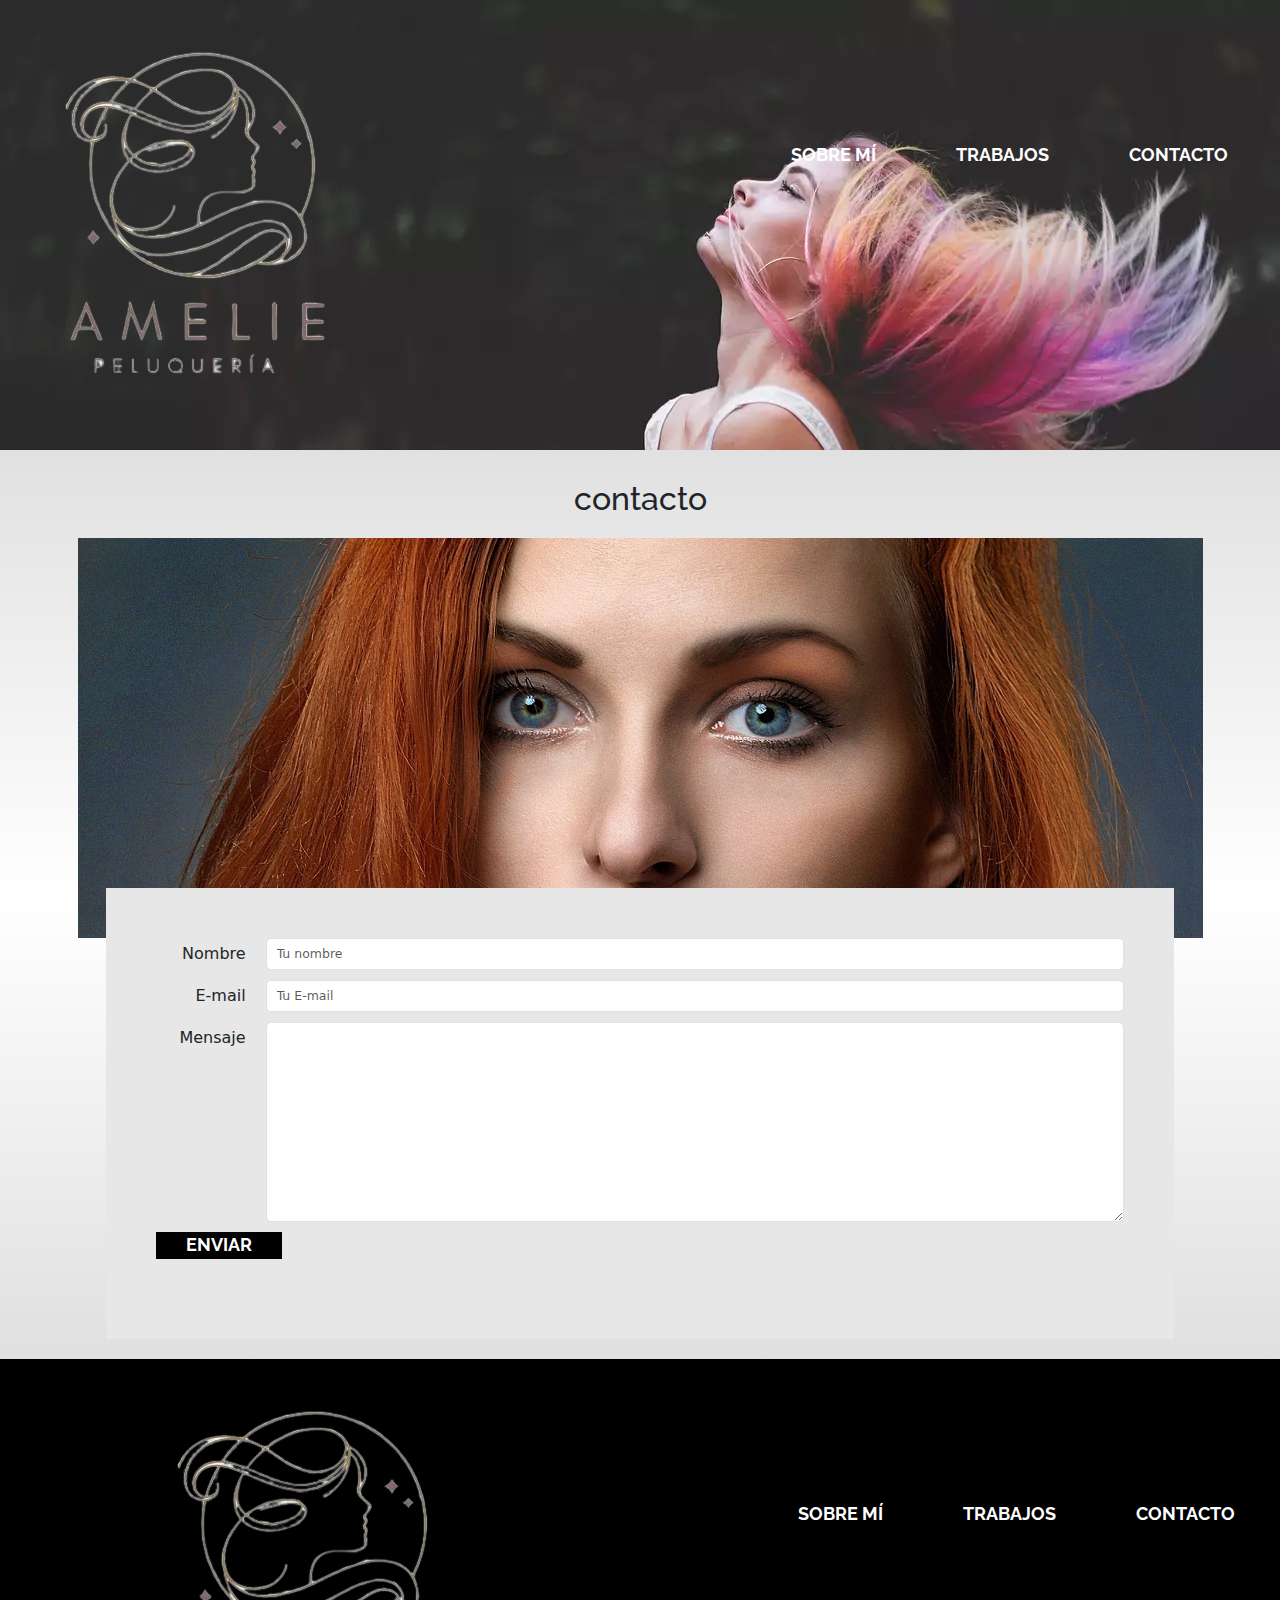
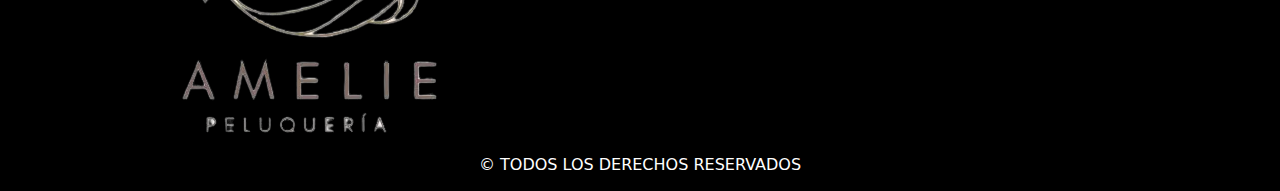
==== commit 8ec53e70: "Muevo a rama main" ====
--- a/Page/contacto.html
+++ b/Page/contacto.html
@@ -1,74 +1,78 @@
-<!DOCTYPE html>
-<html lang="en">
-<head>
-    <meta charset="UTF-8">
-    <meta name="viewport" content="width=device-width, initial-scale=1.0">
-    <meta name="description" content="Peluquería AMELIE - Contacto">
-    <meta name="keywords" content="Pelo, Peluquería, Belleza, Estilista, Tratamiento capilar">
-    <title>Contacto</title>
-    <link rel="icon" type="image/x-icon" href="../IMG/Amelie logo.png">
-    <link rel="preconnect" href="https://fonts.googleapis.com">
-    <link rel="preconnect" href="https://fonts.gstatic.com" crossorigin>
-    <link href="https://fonts.googleapis.com/css2?family=Raleway:ital,wght@0,100..900;1,100..900&display=swap" rel="stylesheet">
-    <!-- Inicia BS -->
-    <link href="https://cdn.jsdelivr.net/npm/bootstrap@5.3.3/dist/css/bootstrap.min.css" rel="stylesheet" integrity="sha384-QWTKZyjpPEjISv5WaRU9OFeRpok6YctnYmDr5pNlyT2bRjXh0JMhjY6hW+ALEwIH" crossorigin="anonymous">
-    <!--Finaliza BS-->
-    <link rel="stylesheet" href="../CSS/normalize.css">
-    <link rel="stylesheet" href="../CSS/styles.css">
-</head>
-<body>
-    <header class="header container-fluid">
-        <div class="container-fluid">
-            <div class="barra container-fluid">
-                <a href="../index.html">
-                    <img class="img-fluid" src="../IMG/Amelie logo.png" alt="Logo">
-                </a>
-                <nav class="navegacion centrar-texto">
-                    <a class="navegacion__link boton" href="../Page/sobreMi.html">SOBRE MÍ</a>
-                    <a class="navegacion__link boton" href="../Page/trabajos.html">TRABAJOS</a>
-                    <a class="navegacion__link boton" href="../Page/contacto.html">CONTACTO</a>
-                </nav>
-            </div>
-        </div>
-    </header>
-
-    <main class="container">
-        <h3 class="contactoTítulo centrar-texto">contacto</h3>
-        <div class="contactoBG"></div>
-
-        <form class="formulario">
-            <div class="campo mb-3">
-                <label class="campo__label" for="nombre">Nombre</label>
-                <input class="form-control form-control-lg" type="text" placeholder="Tu nombre" id="nombre">
-            </div>
-            <div class="campo mb-3">
-                <label class="campo__label" for="email">E-mail</label>
-                <input class="form-control form-control-lg" type="text" placeholder="Tu E-mail" id="E-mail">
-            </div>
-            <div class="campo mb-3">
-                <label class="campo__label" for="Mensaje">Mensaje</label>
-                <textarea class="form-control form-control-lg" class="campo__field campo__field--textarea" name="" id="" cols="30" rows="10"></textarea>
-            </div>
-            <div class="campo mb-3">
-                <input type="submit" value="Enviar" class="boton boton__principal">
-            </div>
-        </form>
-    </main>
-
-    <footer class="footer container-fluid">
-        <div class="container-fluid">
-            <div class="barra">
-                <a href="../index.html">
-                    <img class="img-fluid" src="../IMG/Amelie logo.png" alt="Logo">
-                </a>
-                <nav class="navegacion centrar-texto no-margin">
-                    <a class="navegacion__link boton" href="../Page/sobreMi.html">SOBRE MÍ</a>
-                    <a class="navegacion__link boton" href="../Page/trabajos.html">TRABAJOS</a>
-                    <a class="navegacion__link boton" href="../Page/contacto.html">CONTACTO</a>
-                </nav>
-            </div>
-            <p class="copy">© TODOS LOS DERECHOS RESERVADOS</p>
-        </div>
-    </footer>
-</body>
+<!DOCTYPE html>
+<html lang="en">
+<head>
+    <meta charset="UTF-8">
+    <meta name="viewport" content="width=device-width, initial-scale=1.0">
+    <meta name="description" content="Peluquería AMELIE - Contacto">
+    <meta name="keywords" content="Pelo, Peluquería, Belleza, Estilista, Tratamiento capilar">
+    <title>Contacto</title>
+    <link rel="icon" type="image/x-icon" href="../IMG/Amelie logo.png">
+    <link rel="preconnect" href="https://fonts.googleapis.com">
+    <link rel="preconnect" href="https://fonts.gstatic.com" crossorigin>
+    <link href="https://fonts.googleapis.com/css2?family=Raleway:ital,wght@0,100..900;1,100..900&display=swap" rel="stylesheet">
+    <!-- Inicia BS -->
+    <link href="https://cdn.jsdelivr.net/npm/bootstrap@5.3.3/dist/css/bootstrap.min.css" rel="stylesheet" integrity="sha384-QWTKZyjpPEjISv5WaRU9OFeRpok6YctnYmDr5pNlyT2bRjXh0JMhjY6hW+ALEwIH" crossorigin="anonymous">
+    <!--Finaliza BS-->
+    <!-- Inicia ANIMATE -->
+    <link rel="stylesheet" href="https://cdnjs.cloudflare.com/ajax/libs/animate.css/4.1.1/animate.min.css"/>
+    <link rel="stylesheet" href="css/animate.css">
+    <!-- Finaliza ANIMATE -->
+    <link rel="stylesheet" href="../CSS/normalize.css">
+    <link rel="stylesheet" href="../CSS/styles.css">
+</head>
+<body>
+    <header class="header container-fluid">
+        <div class="container-fluid">
+            <div class="barra container-fluid ">
+                <a href="../index.html" class="animate__animated animate__bounceInLeft">
+                    <img class="img-fluid" src="../IMG/Amelie logo.webp" alt="Logo">
+                </a>
+                <nav class="navegacion centrar-texto animate__animated animate__bounceInRight">
+                    <a class="navegacion__link boton" href="../Page/sobreMi.html">SOBRE MÍ</a>
+                    <a class="navegacion__link boton" href="../Page/trabajos.html">TRABAJOS</a>
+                    <a class="navegacion__link boton" href="../Page/contacto.html">CONTACTO</a>
+                </nav>
+            </div>
+        </div>
+    </header>
+
+    <main class="container animate__animated animate__bounceInUp">
+        <h3 class="contactoTítulo centrar-texto">contacto</h3>
+        <div class="contactoBG"></div>
+
+        <form class="formulario">
+            <div class="campo mb-3">
+                <label class="campo__label" for="nombre">Nombre</label>
+                <input class="form-control form-control-lg" type="text" placeholder="Tu nombre" id="nombre">
+            </div>
+            <div class="campo mb-3">
+                <label class="campo__label" for="email">E-mail</label>
+                <input class="form-control form-control-lg" type="text" placeholder="Tu E-mail" id="E-mail">
+            </div>
+            <div class="campo mb-3">
+                <label class="campo__label" for="Mensaje">Mensaje</label>
+                <textarea class="form-control form-control-lg" class="campo__field campo__field--textarea" name="" id="" cols="30" rows="10"></textarea>
+            </div>
+            <div class="campo mb-3">
+                <input type="submit" value="Enviar" class="boton boton__principal">
+            </div>
+        </form>
+    </main>
+
+    <footer class="footer container-fluid">
+        <div class="container-fluid">
+            <div class="barra">
+                <a href="../index.html">
+                    <img class="img-fluid" src="../IMG/Amelie logo.webp" alt="Logo">
+                </a>
+                <nav class="navegacion centrar-texto no-margin">
+                    <a class="navegacion__link boton" href="../Page/sobreMi.html">SOBRE MÍ</a>
+                    <a class="navegacion__link boton" href="../Page/trabajos.html">TRABAJOS</a>
+                    <a class="navegacion__link boton" href="../Page/contacto.html">CONTACTO</a>
+                </nav>
+            </div>
+            <p class="copy">© TODOS LOS DERECHOS RESERVADOS</p>
+        </div>
+    </footer>
+</body>
 </html>--- a/CSS/styles.css
+++ b/CSS/styles.css
@@ -1,377 +1,411 @@
-@charset "UTF-8";
-:root {
-  --blanco: #fff;
-  --negro: #000;
-  --gris: #D5D8DC;
-}
-
-.fuente {
-  font-family: "Raleway", sans-serif;
-  font-weight: 400;
-  font-style: normal;
-}
-
-.fuentePequeña {
-  font-family: "Raleway", sans-serif;
-  font-weight: 200;
-  font-style: normal;
-  font-size: 2rem;
-}
-
-html {
-  box-sizing: border-box;
-  font-size: 62.5%;
-}
-
-*, *:before, *:after {
-  box-sizing: inherit;
-}
-
-body {
-  font-size: 1.6rem;
-  line-height: 2;
-}
-
-img {
-  max-width: 100%;
-}
-
-/** GLOBALES **/
-.contenedor {
-  max-width: 120rem;
-  width: 90%;
-  margin: 0 auto;
-}
-
-.trabajos__contenedor {
-  max-width: 40%;
-  height: 90%;
-  margin: 5rem auto;
-  border: 0.6rem solid;
-  align-content: center;
-}
-
-a {
-  text-decoration: none;
-}
-
-h3 {
-  font-size: 3.2rem;
-  font-family: "Raleway", sans-serif;
-  margin-top: 3rem;
-  margin-bottom: 2rem;
-}
-
-/** Utilidades **/
-.no-margin {
-  margin: 0;
-}
-
-.no-padding {
-  padding: 0;
-}
-
-.centrar-texto {
-  text-align: center;
-}
-
-/** HEADER **/
-.header {
-  background-image: url(../IMG/woman-1869208_1280.jpg);
-  height: 45rem;
-  background-size: cover;
-  background-repeat: no-repeat;
-  background-position: auto 20rem;
-  position: relative;
-}
-
-@media (max-width: 768px) {
-  .header {
-    background-position: right;
-  }
-}
-.barra {
-  padding-top: 4rem;
-}
-
-@media only screen and (min-width: 768px) {
-  .barra {
-    display: flex;
-    justify-content: space-between;
-    align-items: center;
-    gap: 0.1rem;
-  }
-}
-@media (min-width: 768px) {
-  .logo {
-    width: 20%;
-  }
-}
-.logo {
-  width: 100%;
-}
-
-.navegacion {
-  flex-direction: column;
-  flex-direction: row;
-  margin-bottom: 12rem;
-}
-.navegacion .navegacion__link {
-  color: var(--blanco);
-  text-align: center;
-  font-size: 1.8rem;
-}
-
-@media (min-width: 768px) {
-  .navegacion {
-    display: flex;
-    gap: 2rem;
-  }
-}
-.boton {
-  display: flex;
-  font-family: "Raleway", sans-serif;
-  color: var(--blanco);
-  text-align: center;
-  padding: 0.3rem 3rem;
-  font-size: 1.8rem;
-  text-transform: uppercase;
-  font-weight: 700;
-  border: none;
-  display: inline-block;
-  transition: 0.3s;
-}
-
-.boton:hover {
-  cursor: pointer;
-  font-size: 2.2rem;
-  color: var(--blanco);
-  background-color: gray;
-}
-
-.boton__principal {
-  background-color: var(--negro);
-  margin-bottom: 2rem;
-}
-
-.contenido-principal {
-  margin-top: 5rem;
-  display: grid;
-  grid-template-columns: 2fr 1fr;
-  -moz-column-gap: 4rem;
-       column-gap: 4rem;
-  border-bottom: 6px solid var(--gris);
-}
-
-@media only screen and (max-width: 768px) {
-  .contenido-principal {
-    display: block;
-  }
-}
-.articulo {
-  border-bottom: 0.4rem solid var(--gris);
-  margin-bottom: 2rem;
-}
-.articulo .articulo__imagen {
-  width: 50%;
-}
-.articulo .articulo__texto h3 {
-  margin-top: 1rem;
-  margin-bottom: 0;
-}
-.articulo .articulo:last-of-type {
-  border-bottom: 0;
-}
-
-.testis {
-  margin: 16rem auto;
-}
-.testis h3 {
-  text-align: center;
-}
-.testis .testi {
-  display: flex;
-  flex-direction: column;
-  align-items: center;
-}
-.testis .testi p {
-  text-align: center;
-  line-height: 1.5;
-  font-size: 2.5rem;
-}
-.testis .testi .icono-testi1, .testis .testi .icono-testi2, .testis .testi .icono-testi3 {
-  height: 15rem;
-  width: 15rem;
-  background-size: cover;
-  background-repeat: no-repeat;
-  background-position: auto 20rem;
-  position: relative;
-  border-radius: 50%;
-  display: flex;
-  justify-content: center;
-  align-items: center;
-}
-.testis .testi .icono-testi1 {
-  background-image: url(../IMG/testi1.jpg);
-}
-.testis .testi .icono-testi2 {
-  background-image: url(../IMG/testi2.jpg);
-}
-.testis .testi .icono-testi3 {
-  background-image: url(../IMG/testi3.jpg);
-}
-
-.footer {
-  background-color: var(--negro);
-}
-.footer img {
-  margin-left: 12rem;
-}
-@media only screen and (max-width: 768px) {
-  .footer img {
-    display: block;
-    margin-left: auto;
-    margin-right: auto;
-    width: 80%;
-  }
-}
-
-.copy {
-  text-align: center;
-  color: var(--blanco);
-  margin: 0;
-  padding-bottom: 1rem;
-}
-
-.sobreMi {
-  display: block;
-  gap: 2rem;
-  margin: 10rem auto;
-}
-@media only screen and (max-width: 768px) {
-  .sobreMi {
-    display: block;
-  }
-}
-.sobreMi .sobreMi__foto {
-  background-image: url(../IMG/sobremi.jpg);
-  height: 40rem;
-  background-size: cover;
-  background-repeat: no-repeat;
-  background-position: auto 20rem;
-  position: relative;
-}
-.sobreMi .sobreMi__texto {
-  margin: 2rem;
-  font-size: 2.5rem;
-}
-@media only screen and (max-width: 768px) {
-  .sobreMi .sobreMi__texto {
-    font-size: 1.6rem;
-  }
-}
-
-.trabajos-contenedor {
-  display: grid;
-  grid-template-columns: repeat(2, 1fr);
-  margin: 8rem 5%;
-  gap: 4rem;
-}
-.trabajos-contenedor .item1 {
-  grid-column: 1/3;
-  grid-row: 1/2;
-}
-.trabajos-contenedor .item2 {
-  grid-column: 1/2;
-  grid-row: 2/3;
-}
-.trabajos-contenedor .item3 {
-  grid-column: 2/3;
-  grid-row: 2/3;
-}
-.trabajos-contenedor .item4 {
-  grid-column: 1/3;
-  grid-row: 3/4;
-}
-.trabajos-contenedor .item2 .trabajos__foto, .trabajos-contenedor .item3 .trabajos__foto {
-  display: block;
-  width: 60%;
-  min-width: 20%;
-  margin: 1rem auto;
-}
-.trabajos-contenedor .contenedor1, .trabajos-contenedor .contenedor2 {
-  display: flex;
-  margin: 1rem;
-}
-@media only screen and (max-width: 768px) {
-  .trabajos-contenedor .contenedor1, .trabajos-contenedor .contenedor2 {
-    display: block;
-  }
-}
-@media only screen and (max-width: 768px) {
-  .trabajos-contenedor .item1 .trabajos__foto, .trabajos-contenedor .item4 .trabajos__foto, .trabajos-contenedor .item3 .trabajos__foto, .trabajos-contenedor .item4 .trabajos__foto {
-    display: block;
-    width: 60%;
-    min-width: 20%;
-    margin: 1rem auto;
-  }
-}
-.trabajos-contenedor .borde {
-  border: 0.1rem solid gray;
-}
-@media only screen and (max-width: 768px) {
-  .trabajos-contenedor .borde {
-    margin: 2rem auto;
-  }
-}
-.trabajos-contenedor .sombra {
-  box-shadow: 5px 5px 15px gray;
-}
-.trabajos-contenedor h2 {
-  margin: 0.5rem;
-  font-size: 3rem;
-}
-.trabajos-contenedor p {
-  font-size: 2rem;
-}
-.trabajos-contenedor .trabajos__texto {
-  margin: 0.5rem;
-}
-
-@media only screen and (max-width: 768px) {
-  .trabajos-contenedor {
-    margin: 1rem;
-    display: block;
-    padding-top: 2rem;
-    padding-bottom: 2rem;
-  }
-}
-.contactoBG {
-  background-image: url(../IMG/girl-2120196_1920.jpg);
-  height: 40rem;
-  background-size: cover;
-  background-repeat: no-repeat;
-}
-
-.formulario {
-  background-color: var(--blanco);
-  margin: -5rem auto 0 auto;
-  width: 95%;
-  padding: 5rem;
-}
-.formulario .campo {
-  display: flex;
-  margin-bottom: 2rem;
-  gap: 2rem;
-}
-.formulario .campo .campo__label {
-  flex: 0 0 9rem;
-  text-align: right;
-}
-.formulario .campo .campo__field {
-  flex: 1;
-  border: 1px solid gray;
-}
-.formulario .campo .campo__field--textarea {
-  height: 20rem;
+@charset "UTF-8";
+:root {
+  --blanco: #fff;
+  --negro: #000;
+  --gris: #D5D8DC;
+}
+
+.fuente {
+  font-family: "Raleway", sans-serif;
+  font-weight: 400;
+  font-style: normal;
+}
+
+.fuentePequeña {
+  font-family: "Raleway", sans-serif;
+  font-weight: 200;
+  font-style: normal;
+  font-size: 2rem;
+}
+
+html {
+  box-sizing: border-box;
+  font-size: 62.5%;
+}
+
+*, *:before, *:after {
+  box-sizing: inherit;
+}
+
+body {
+  font-size: 1.6rem;
+  line-height: 2;
+  background: rgb(194, 194, 194);
+  background: linear-gradient(0deg, rgb(194, 194, 194) 0%, rgb(255, 255, 255) 50%, rgb(194, 194, 194) 100%);
+}
+
+img {
+  max-width: 100%;
+}
+
+/** GLOBALES **/
+.contenedor {
+  max-width: 120rem;
+  width: 90%;
+  margin: 0 auto;
+}
+
+.trabajos__contenedor {
+  max-width: 40%;
+  height: 90%;
+  margin: 5rem auto;
+  border: 0.6rem solid;
+  align-content: center;
+}
+
+a {
+  text-decoration: none;
+}
+
+h3 {
+  font-size: 3.2rem;
+  font-family: "Raleway", sans-serif;
+  margin-top: 3rem;
+  margin-bottom: 2rem;
+}
+
+/** Utilidades **/
+.no-margin {
+  margin: 0;
+}
+
+.no-padding {
+  padding: 0;
+}
+
+.centrar-texto {
+  text-align: center;
+}
+
+/** HEADER **/
+.header {
+  background-image: url(../IMG/woman-1869208-1280.webp);
+  height: 45rem;
+  background-size: cover;
+  background-repeat: no-repeat;
+  background-position: auto 20rem;
+  position: relative;
+}
+
+@media (max-width: 768px) {
+  .header {
+    background-position: right;
+  }
+}
+.barra {
+  padding-top: 4rem;
+}
+
+@media only screen and (min-width: 768px) {
+  .barra {
+    display: flex;
+    justify-content: space-between;
+    align-items: center;
+    gap: 0.1rem;
+  }
+}
+@media (min-width: 768px) {
+  .logo {
+    width: 20%;
+  }
+}
+.logo {
+  width: 100%;
+}
+
+.navegacion {
+  flex-direction: column;
+  flex-direction: row;
+  margin-bottom: 12rem;
+}
+.navegacion .navegacion__link {
+  color: var(--blanco);
+  text-align: center;
+  font-size: 1.8rem;
+}
+
+@media (min-width: 768px) {
+  .navegacion {
+    display: flex;
+    gap: 2rem;
+  }
+}
+.boton {
+  display: flex;
+  font-family: "Raleway", sans-serif;
+  color: var(--blanco);
+  text-align: center;
+  padding: 0.3rem 3rem;
+  font-size: 1.8rem;
+  text-transform: uppercase;
+  font-weight: 700;
+  border: none;
+  display: inline-block;
+  transition: 0.3s;
+}
+
+.boton:hover {
+  cursor: pointer;
+  font-size: 2.2rem;
+  color: var(--blanco);
+  background-color: gray;
+}
+
+.boton__principal {
+  background-color: var(--negro);
+  margin-bottom: 2rem;
+}
+
+.contenido-principal {
+  margin-top: 5rem;
+  display: grid;
+  grid-template-columns: 2fr 1fr;
+  -moz-column-gap: 4rem;
+       column-gap: 4rem;
+  border-bottom: 6px solid var(--gris);
+}
+
+@media only screen and (max-width: 768px) {
+  .contenido-principal {
+    display: block;
+  }
+}
+.articulo {
+  border-bottom: 0.4rem solid var(--gris);
+  margin-bottom: 2rem;
+}
+.articulo .articulo__imagen {
+  width: 50%;
+}
+.articulo .articulo__texto h3 {
+  margin-top: 1rem;
+  margin-bottom: 0;
+}
+.articulo .articulo:last-of-type {
+  border-bottom: none;
+}
+
+.testis {
+  margin: 16rem auto;
+}
+.testis h3 {
+  text-align: center;
+}
+.testis .testi {
+  display: flex;
+  flex-direction: column;
+  align-items: center;
+}
+.testis .testi p {
+  text-align: center;
+  line-height: 1.5;
+  font-size: 2.5rem;
+}
+.testis .testi .icono-testi1, .testis .testi .icono-testi2, .testis .testi .icono-testi3 {
+  height: 15rem;
+  width: 15rem;
+  background-size: cover;
+  background-repeat: no-repeat;
+  background-position: auto 20rem;
+  position: relative;
+  border-radius: 50%;
+  display: flex;
+  justify-content: center;
+  align-items: center;
+}
+.testis .testi .icono-testi1 {
+  background-image: url(../IMG/testi1.webp);
+}
+.testis .testi .icono-testi2 {
+  background-image: url(../IMG/testi2.webp);
+}
+.testis .testi .icono-testi3 {
+  background-image: url(../IMG/testi3.webp);
+}
+
+@media only screen and (max-width: 768px) {
+  .testis {
+    margin: 4rem auto;
+  }
+}
+.footer {
+  background-color: var(--negro);
+}
+.footer img {
+  margin-left: 12rem;
+}
+@media only screen and (max-width: 768px) {
+  .footer img {
+    display: block;
+    margin-left: auto;
+    margin-right: auto;
+    width: 80%;
+  }
+}
+
+.copy {
+  text-align: center;
+  color: var(--blanco);
+  margin: 0;
+  padding-bottom: 1rem;
+}
+
+.sobreMi {
+  display: block;
+  gap: 2rem;
+  margin: 10rem auto;
+}
+@media only screen and (max-width: 768px) {
+  .sobreMi {
+    display: block;
+  }
+}
+.sobreMi .sobreMi__foto {
+  background-image: url(../IMG/sobremi.webp);
+  height: 40rem;
+  background-size: cover;
+  background-repeat: no-repeat;
+  background-position: auto 20rem;
+  position: relative;
+}
+.sobreMi .sobreMi__texto {
+  margin: 2rem;
+  font-size: 2.5rem;
+}
+@media only screen and (max-width: 768px) {
+  .sobreMi .sobreMi__texto {
+    font-size: 1.6rem;
+  }
+}
+
+.trabajoDestacado {
+  display: flex;
+  margin: 8rem auto;
+  gap: 0;
+}
+.trabajoDestacado .trabajoDestacadoFoto {
+  max-width: 80%;
+}
+.trabajoDestacado .trabajoDestacadoTexto {
+  font-size: 2.6rem;
+  margin: 3rem auto;
+}
+
+@media only screen and (max-width: 768px) {
+  .trabajoDestacado {
+    display: block;
+  }
+  .trabajoDestacado .trabajoDestacadoTexto {
+    font-size: 1.6rem;
+  }
+}
+.trabajos-contenedor {
+  display: grid;
+  grid-template-columns: repeat(2, 1fr);
+  margin: 8rem 5%;
+  gap: 4rem;
+}
+.trabajos-contenedor .item1 {
+  grid-column: 1/3;
+  grid-row: 1/2;
+}
+.trabajos-contenedor .item2 {
+  grid-column: 1/2;
+  grid-row: 2/3;
+}
+.trabajos-contenedor .item3 {
+  grid-column: 2/3;
+  grid-row: 2/3;
+}
+.trabajos-contenedor .item4 {
+  grid-column: 1/3;
+  grid-row: 3/4;
+}
+.trabajos-contenedor .item2 .trabajos__foto, .trabajos-contenedor .item3 .trabajos__foto {
+  display: block;
+  width: 60%;
+  min-width: 20%;
+  margin: 1rem auto;
+}
+.trabajos-contenedor .contenedor1, .trabajos-contenedor .contenedor2 {
+  display: flex;
+  margin: 1rem;
+}
+@media only screen and (max-width: 768px) {
+  .trabajos-contenedor .contenedor1, .trabajos-contenedor .contenedor2 {
+    display: block;
+  }
+}
+@media only screen and (max-width: 768px) {
+  .trabajos-contenedor .item1 .trabajos__foto, .trabajos-contenedor .item4 .trabajos__foto, .trabajos-contenedor .item3 .trabajos__foto, .trabajos-contenedor .item4 .trabajos__foto {
+    display: block;
+    width: 60%;
+    min-width: 20%;
+    margin: 1rem auto;
+  }
+}
+.trabajos-contenedor .borde {
+  border: 0.1rem solid gray;
+}
+@media only screen and (max-width: 768px) {
+  .trabajos-contenedor .borde {
+    margin: 2rem auto;
+  }
+}
+.trabajos-contenedor .sombra {
+  box-shadow: 5px 5px 15px gray;
+}
+.trabajos-contenedor h2 {
+  margin: 0.5rem;
+  font-size: 3rem;
+}
+.trabajos-contenedor p {
+  font-size: 2rem;
+}
+.trabajos-contenedor .trabajos__texto {
+  margin: 0.5rem;
+}
+
+@media only screen and (max-width: 768px) {
+  .trabajos-contenedor {
+    margin: 1rem;
+    display: block;
+    padding-top: 2rem;
+    padding-bottom: 2rem;
+  }
+}
+.contactoBG {
+  background-image: url(../IMG/girl-2120196_1920.webp);
+  height: 40rem;
+  background-size: cover;
+  background-repeat: no-repeat;
+}
+
+.formulario {
+  background: rgb(231, 231, 231);
+  margin: -5rem auto 2rem auto;
+  width: 95%;
+  padding: 5rem;
+}
+.formulario .campo {
+  display: flex;
+  margin-bottom: 2rem;
+  gap: 2rem;
+}
+.formulario .campo .campo__label {
+  flex: 0 0 9rem;
+  text-align: right;
+}
+.formulario .campo .campo__field {
+  flex: 1;
+  border: 1px solid gray;
+}
+.formulario .campo .campo__field--textarea {
+  height: 20rem;
+}
+
+@media only screen and (max-width: 768px) {
+  .formulario {
+    padding: 1rem;
+  }
 }/*# sourceMappingURL=styles.css.map */